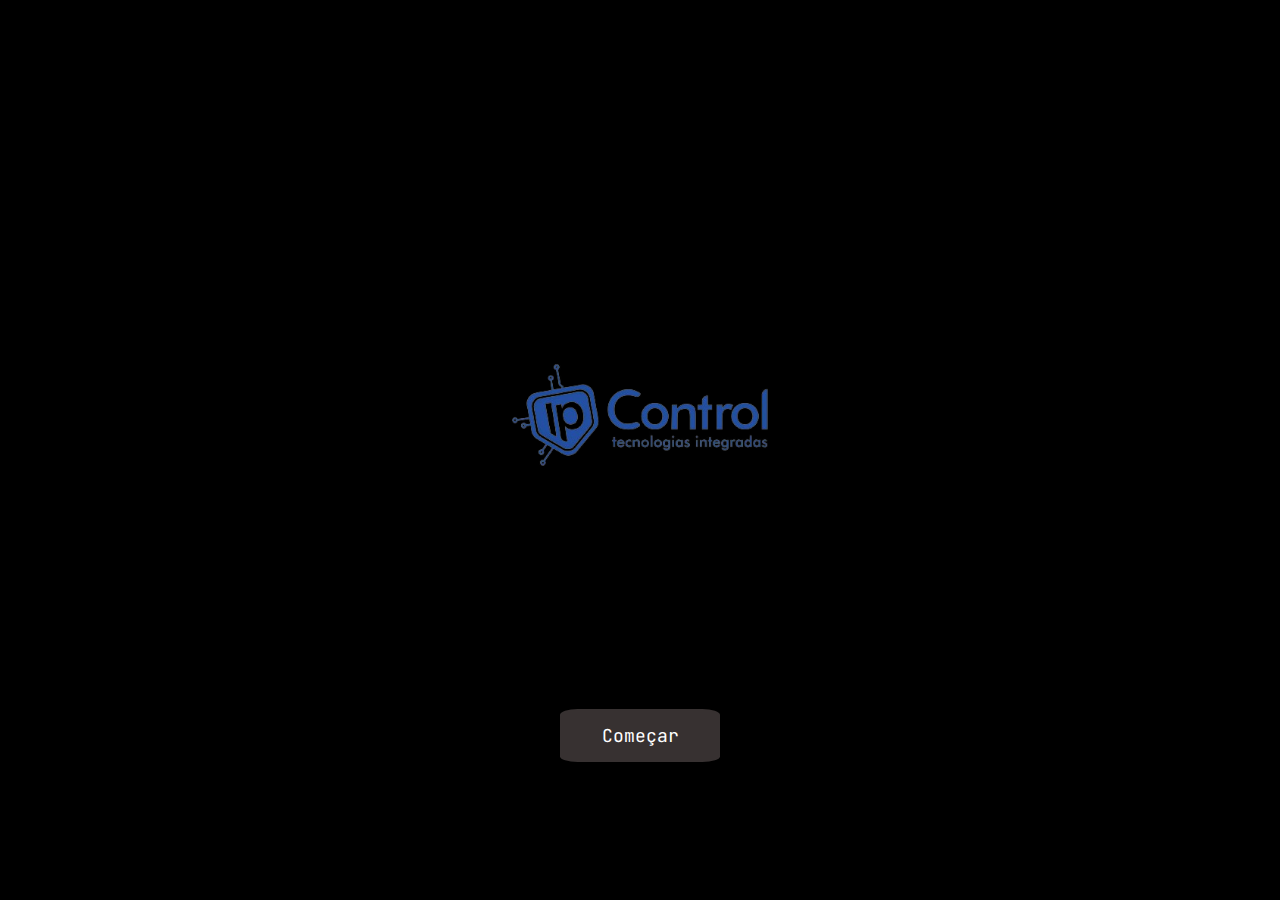
==== index.html @ abcb7762 "." ====
<!DOCTYPE html>
<html lang="pt-br">
<head>
    <meta charset="UTF-8">
    <meta name="viewport" content="width=device-width, initial-scale=1.0">
    <title>Aplicativo Ip</title>
    <link rel="stylesheet" href="styles/styleIndex.css">
    <link rel="shortcut icon" href="images/apple-touch-icon.png" type="image/x-icon">
</head>
<body>
    <img src="images/Logo.png" alt="SimboloIp">
</div>
<div>
        <div id="initialPage">

       <a href="index/login.html">Começar</a>
    </div>
</body>
</html>
---- styles/styleIndex.css ----
@import url('https://fonts.googleapis.com/css2?family=JetBrains+Mono:ital,wght@0,100..800;1,100..800&display=swap');
*{
padding: 0px;
font-family: 'JetBrains Mono';
}
html{
    scroll-behavior: smooth;
}
body{
    display: grid;
    justify-content: center;
    align-items: center;
    background-color: black;
    margin-top: 20%;
}
img{
    width: 450px;
    display: grid;
    justify-content: center;
    align-items: center;
}
a{
    color: white;
    padding: 15px;
    background-color: #403939db;
    font-size: 18px;
    display: flex;
    align-items: center;
    justify-content: center;
    border-radius: 11%;
    width: 130px;
    text-decoration: none;
    animation: example 1.5s infinite ease-in-out;
    

}

#btn{
    display: flex;
    align-items: center;
    justify-content: center;
    margin-top: 10%;
    text-decoration: none;
    margin-left: 3%;
    
    
}
#initialPage{
    display: flex;
    align-items: center;
    justify-content: center;
    margin-top: 30%;
}
a:hover{
    padding: 4%;
    font-size: 18px;
    text-decoration: underline;
}
@keyframes example {
    50%{
        transform: translateY(-10%);
    }
}
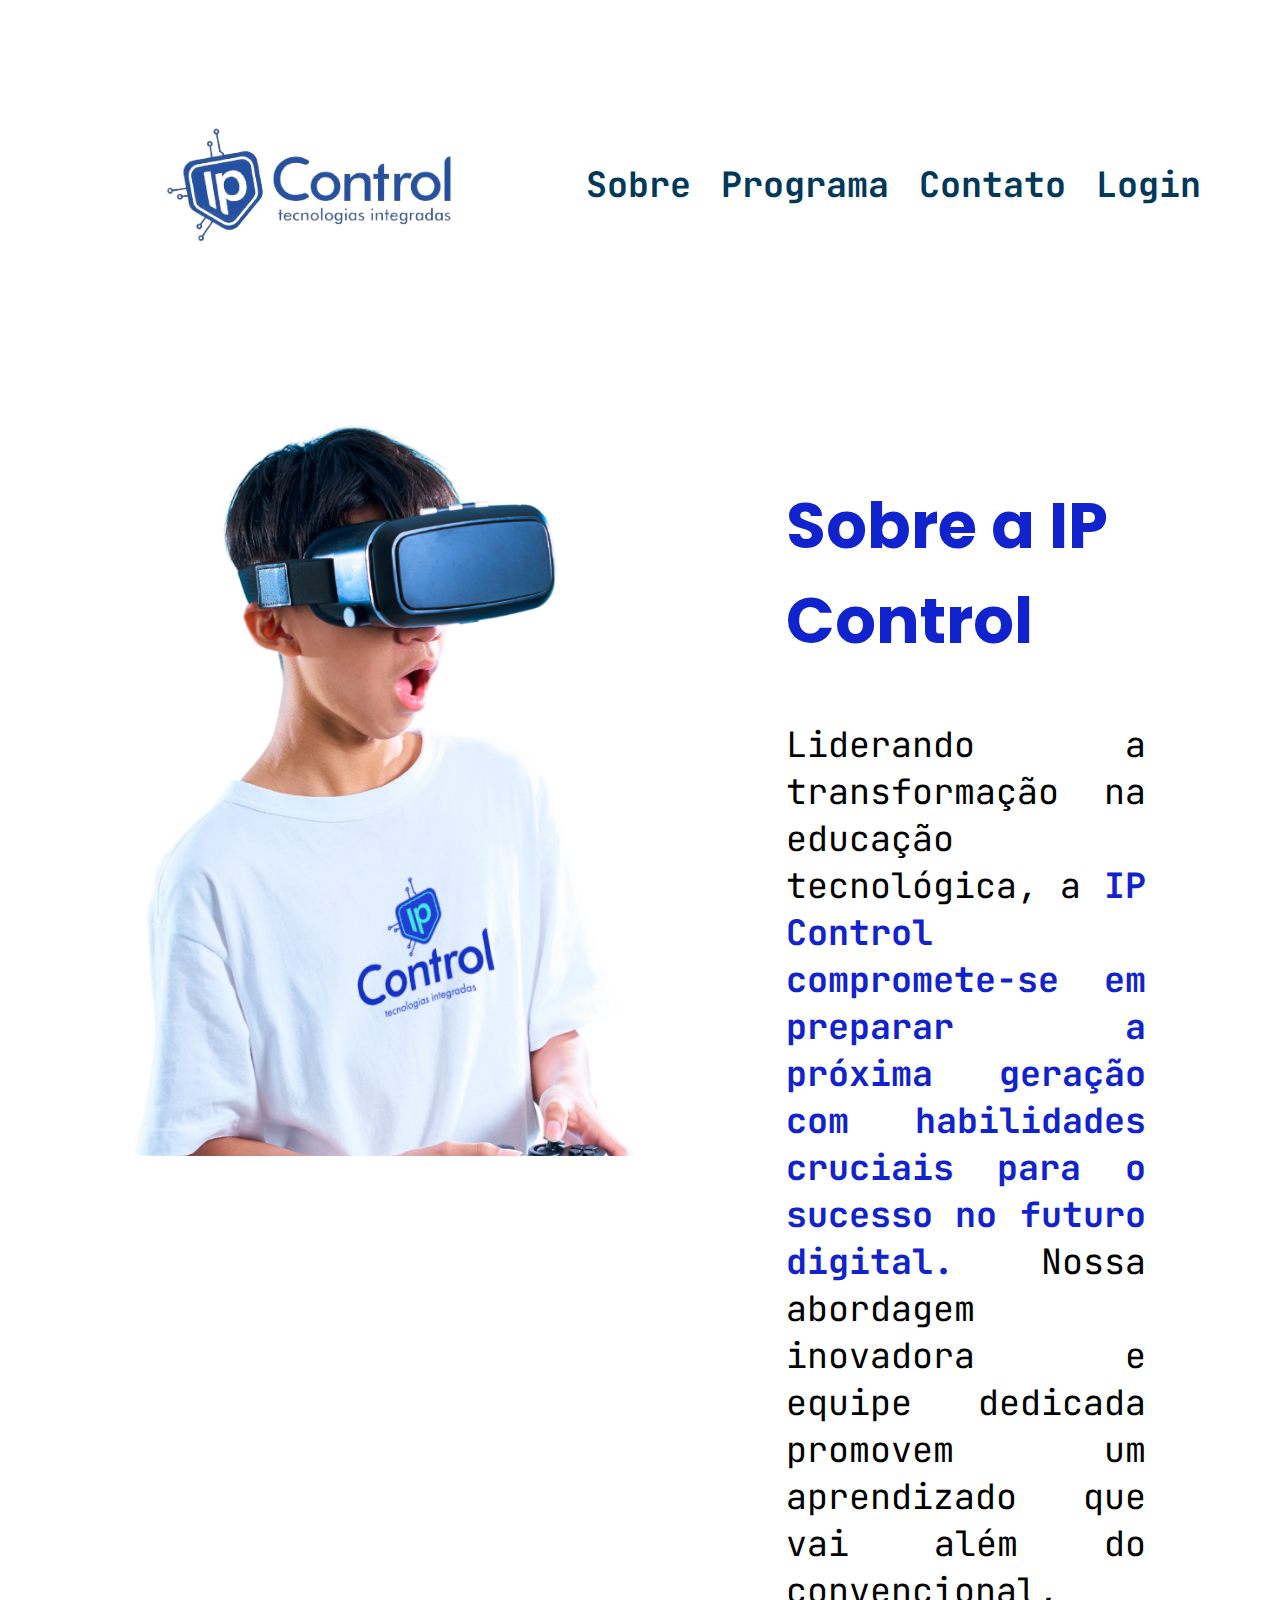
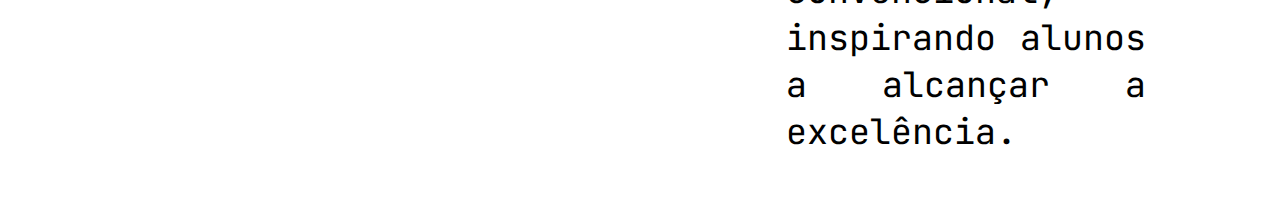
==== commit 4d8e5919: "." ====
--- a/index.html
+++ b/index.html
@@ -3,17 +3,29 @@
 <head>
     <meta charset="UTF-8">
     <meta name="viewport" content="width=device-width, initial-scale=1.0">
-    <title>Aplicativo Ip</title>
+    <title>IP Control</title>
     <link rel="stylesheet" href="styles/styleIndex.css">
     <link rel="shortcut icon" href="images/apple-touch-icon.png" type="image/x-icon">
 </head>
 <body>
-    <img src="images/Logo.png" alt="SimboloIp">
-</div>
-<div>
-        <div id="initialPage">
-
-       <a href="index/login.html">Começar</a>
-    </div>
+    <nav>
+        <img src="images/Logo.png" alt="logoIp">
+            <div id="container">
+                
+                        <a href="#" id="sobre">Sobre</a>
+                        <a href="#">Programa</a>
+                        <a href="#">Contato</a>
+                        <a href="index/login.html">Login</a>
+            </div>
+    </nav>
+    <main>
+        <section>
+            <img src="images/23342eecf16b723f81eb5eb63531cd137.png" alt=" garotoip" id="sectImg">
+        </section>
+        <section id="text">
+            <h2>Sobre a IP Control</h2>
+            <p>Liderando a transformação na educação tecnológica, a <b>IP Control compromete-se em preparar a próxima geração com habilidades cruciais para o sucesso no futuro digital.</b> Nossa abordagem inovadora e equipe dedicada promovem um aprendizado que vai além do convencional, inspirando alunos a alcançar a excelência.</p>
+        </section>
+    </main>
 </body>
 </html>--- a/styles/styleIndex.css
+++ b/styles/styleIndex.css
@@ -1,63 +1,68 @@
 @import url('https://fonts.googleapis.com/css2?family=JetBrains+Mono:ital,wght@0,100..800;1,100..800&display=swap');
+@import url('https://fonts.googleapis.com/css2?family=Poppins:ital,wght@0,100;0,200;0,300;0,400;0,500;0,600;0,700;0,800;0,900;1,100;1,200;1,300;1,400;1,500;1,600;1,700;1,800;1,900&display=swap');
 *{
 padding: 0px;
 font-family: 'JetBrains Mono';
+background-color: white;
 }
-html{
-    scroll-behavior: smooth;
-}
-body{
-    display: grid;
-    justify-content: center;
+nav{
+    display: flex;
+    justify-content: space-around;
     align-items: center;
-    background-color: black;
-    margin-top: 20%;
+   margin-right: 3%;
+   margin-left: 3%;
+    
 }
 img{
-    width: 450px;
-    display: grid;
-    justify-content: center;
-    align-items: center;
+    width: 500px;
+    
 }
 a{
-    color: white;
-    padding: 15px;
-    background-color: #403939db;
-    font-size: 18px;
+    color: #023859;
+    text-decoration: none;
+    font-weight: bolder;
+    font-size: 35px;
+    margin-right: 5px;
+    padding-right: 15px;
+    
+}
+a:hover{
+    color: #1123CC;
+    font-size: 40px;
+    transition: ease-in-out 0.4s;
+}
+#sectImg{
+    width: 500px;
+}
+main{
     display: flex;
-    align-items: center;
+    margin-top: 5%;
+    margin-left: 10%;
+    width: 80%;
     justify-content: center;
-    border-radius: 11%;
-    width: 130px;
-    text-decoration: none;
-    animation: example 1.5s infinite ease-in-out;
-    
+}
+h2{
+    color: #1123CC;
+    font-size: 64px;
+    font-weight: bolder;
+    font-family: "Poppins", Helvetica, sans-serif;
 
 }
-
-#btn{
-    display: flex;
-    align-items: center;
-    justify-content: center;
-    margin-top: 10%;
-    text-decoration: none;
-    margin-left: 3%;
-    
+p{
+    font-size: 35px;
+    text-align: justify;
     
 }
-#initialPage{
-    display: flex;
-    align-items: center;
-    justify-content: center;
-    margin-top: 30%;
+#text{
+    padding-left: 15%;
+    width: 800px;
 }
-a:hover{
-    padding: 4%;
-    font-size: 18px;
-    text-decoration: underline;
+b{
+    color: #1123CC;
+    font-weight: bolder;
 }
-@keyframes example {
-    50%{
-        transform: translateY(-10%);
-    }
-}+
+
+
+
+
